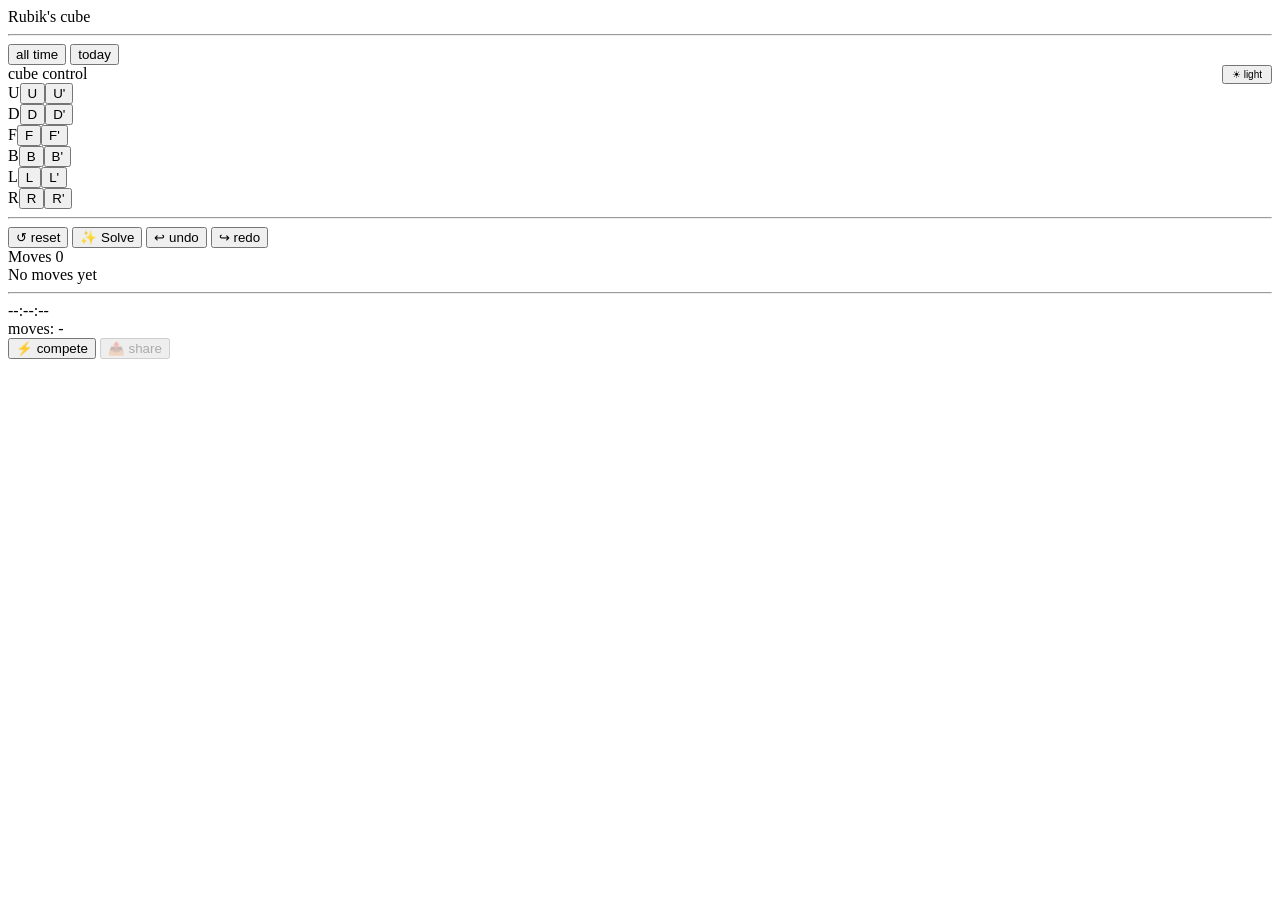
==== src/main/ui/index.html @ c4e2c565 "chores: refactor duplicate modal" ====
<!DOCTYPE html>
<html lang="en">

<head>
  <meta charset="utf-8">
  <meta name="viewport" content="width=device-width, initial-scale=1">
  <title>Rubik's Cube</title>
  <link rel="stylesheet" href="/static/style.css?v4">
</head>
<div id="alert-modal" style="display:none; position:fixed; inset:0; z-index:1000; 
     background:rgba(0,0,0,0.6); backdrop-filter:blur(6px); 
     align-items:center; justify-content:center;">
  <div class="modal-box">
    <p class="modal-label">notice</p>
    <p id="alert-modal-message" class="modal-message"></p>
    <button id="alert-modal-ok" class="modal-btn">ok</button>
  </div>
</div>
<div id="nickname-modal"
  style="display:none; position:fixed; inset:0; z-index:1000; background:rgba(0,0,0,0.6); backdrop-filter:blur(6px); align-items:center; justify-content:center;">
  <div
    style="background:#1a1a1a; border:0.5px solid rgba(255,255,255,0.1); border-radius:16px; padding:28px 24px; width:320px; display:flex; flex-direction:column; gap:16px;">
    <p style="color:#fff; font-family:monospace; font-size:13px; letter-spacing:0.05em;">ENTER NICKNAME</p>
    <p style="color:#555; font-family:monospace; font-size:11px; margin-top:-8px;">Your name will appear on the
      leaderboard</p>
    <input id="nickname-input" type="text" maxlength="20" placeholder="e.g. speedcuber42"
      style="background:#111; border:0.5px solid rgba(255,255,255,0.12); border-radius:8px; color:#fff; font-family:monospace; font-size:14px; padding:10px 12px; outline:none; width:100%;" />
    <div style="display:flex; gap:8px;">
      <button id="nickname-cancel"
        style="flex:1; padding:10px; background:#1e1e1e; border:0.5px solid rgba(255,255,255,0.09); border-radius:8px; color:#666; font-family:monospace; font-size:12px; cursor:pointer;">cancel</button>
      <button id="nickname-ok"
        style="flex:2; padding:10px; background:#1a2a1a; border:0.5px solid rgba(80,180,80,0.3); border-radius:8px; color:#5a9; font-family:monospace; font-size:12px; cursor:pointer;">confirm
        ↵</button>
    </div>
  </div>
</div>

<body>

  <div id="stats-panel">

    <span class="app-title">Rubik's cube</span>

    <hr class="divider">
    <div id="leaderboard-filters">
      <button id="filter-all" class="filter-btn filter-btn--active" onclick="setLeaderboardFilter('all')">all
        time</button>
      <button id="filter-today" class="filter-btn" onclick="setLeaderboardFilter('today')">today</button>
    </div>
    <div id="leaderboard"></div>

    <div id="leaderboard"></div>
  </div>

  <div id="controls-panel">

    <div class="panel-label">cube control
      <button id="theme-toggle" onclick="toggleTheme()"
        style="float:right; width:auto; padding:2px 8px; font-size:10px;">
        ☀ light
      </button>
    </div>
    <div id="moves-grid">
      <div class="btn-pair"><span class="face-label">U</span><button onclick="doMove(0)">U</button><button
          onclick="doMove(1)" class="prime">U'</button></div>
      <div class="btn-pair"><span class="face-label">D</span><button onclick="doMove(2)">D</button><button
          onclick="doMove(3)" class="prime">D'</button></div>
      <div class="btn-pair"><span class="face-label">F</span><button onclick="doMove(4)">F</button><button
          onclick="doMove(5)" class="prime">F'</button></div>
      <div class="btn-pair"><span class="face-label">B</span><button onclick="doMove(6)">B</button><button
          onclick="doMove(7)" class="prime">B'</button></div>
      <div class="btn-pair"><span class="face-label">L</span><button onclick="doMove(8)">L</button><button
          onclick="doMove(9)" class="prime">L'</button></div>
      <div class="btn-pair"><span class="face-label">R</span><button onclick="doMove(10)">R</button><button
          onclick="doMove(11)" class="prime">R'</button></div>
    </div>

    <hr class="divider">

    <div id="action-row">
      <button id="btn-reset" onclick="doReset()">↺ reset</button>
      <button id="solve-btn">✨ Solve</button>
      <button id="btn-undo" onclick="doUndo()">↩ undo</button>
      <button id="btn-redo" onclick="doRedo()">↪ redo</button>
    </div>
  </div>
  <div id="history-panel">

    <div class="move-history">
      <div class="move-history-header">
        <span>Moves</span>
        <span id="move-history-count">0</span>
      </div>
      <div id="move-history-list" class="move-history-list">
        <span class="history-empty">No moves yet</span>
      </div>
    </div>
  </div>
  <div id="compete-panel">
    <div id="nickname-tag" style="margin-top: auto;"></div>
    <hr class="divider">
    <div id="timer-display">--:--:--</div>
    <div id="move-counter">moves: <span id="count">-</span></div>
    <button id="btn-scramble" onclick="doScramble()">⚡ compete</button>
    <button id="btn-share" onclick="shareResult()" disabled>📤 share</button>
    <div id="share-menu" hidden>
      <button onclick="shareTo('x')">X</button>
      <button onclick="shareTo('linkedin')">LinkedIn</button>
      <button onclick="shareTo('whatsapp')">WhatsApp</button>
      <button onclick="shareTo('telegram')">Telegram</button>
    </div>

  </div>
  <script type="importmap">
{
  "imports": {
    "three": "https://unpkg.com/three@0.179.1/build/three.module.js"
  }
}
</script>

  <script type="module" src="/static/cube.js?v4"></script>
</body>

</html>
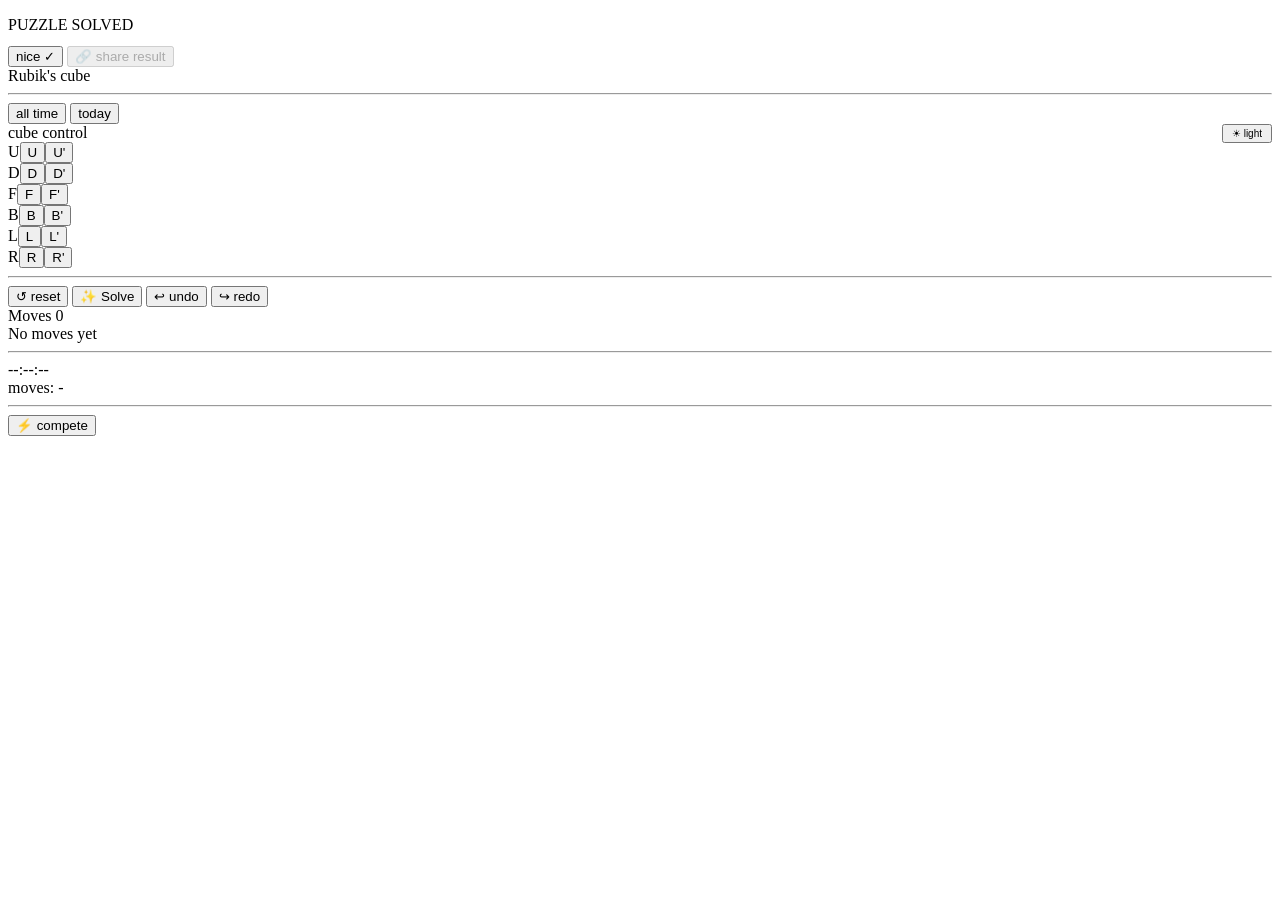
==== commit a23ac466: "ui: move the share button to the win modal" ====
--- a/src/main/ui/index.html
+++ b/src/main/ui/index.html
@@ -14,6 +14,26 @@
     <p class="modal-label">notice</p>
     <p id="alert-modal-message" class="modal-message"></p>
     <button id="alert-modal-ok" class="modal-btn">ok</button>
+  </div>
+</div>
+<div id="win-modal" class="modal-overlay">
+  <div class="modal-box">
+    <p class="modal-label">PUZZLE SOLVED</p>
+    <p id="win-message" class="modal-message"></p>
+    <p id="win-sub" style="color:#555; font-family:monospace; font-size:11px; margin-top:-4px;"></p>
+    <button id="win-ok" class="modal-btn">nice ✓</button>
+
+    <div id="share-menu" hidden>
+      <div style="display:grid; grid-template-columns:1fr 1fr; gap:6px; margin-top:4px;">
+        <button class="modal-btn modal-btn--cancel" onclick="shareTo('x')">X</button>
+        <button class="modal-btn modal-btn--cancel" onclick="shareTo('linkedin')">LinkedIn</button>
+        <button class="modal-btn modal-btn--cancel" onclick="shareTo('whatsapp')">WhatsApp</button>
+        <button class="modal-btn modal-btn--cancel" onclick="shareTo('telegram')">Telegram</button>
+      </div>
+    </div>
+    <button id="btn-share" onclick="shareResult()" class="modal-btn modal-btn--cancel" disabled>
+      🔗 share result
+    </button>
   </div>
 </div>
 <div id="nickname-modal"
@@ -97,21 +117,15 @@
     </div>
   </div>
   <div id="compete-panel">
-    <div id="nickname-tag" style="margin-top: auto;"></div>
-    <hr class="divider">
-    <div id="timer-display">--:--:--</div>
-    <div id="move-counter">moves: <span id="count">-</span></div>
-    <button id="btn-scramble" onclick="doScramble()">⚡ compete</button>
-    <button id="btn-share" onclick="shareResult()" disabled>📤 share</button>
-    <div id="share-menu" hidden>
-      <button onclick="shareTo('x')">X</button>
-      <button onclick="shareTo('linkedin')">LinkedIn</button>
-      <button onclick="shareTo('whatsapp')">WhatsApp</button>
-      <button onclick="shareTo('telegram')">Telegram</button>
+    <div id="nickname-tag""></div>
+    <hr class=" divider">
+      <div id="timer-display">--:--:--</div>
+      <div id="move-counter">moves: <span id="count">-</span></div>
+      <hr class="divider">
+      <button id="btn-scramble" onclick="doScramble()">⚡ compete</button>
+
     </div>
-
-  </div>
-  <script type="importmap">
+    <script type="importmap">
 {
   "imports": {
     "three": "https://unpkg.com/three@0.179.1/build/three.module.js"
@@ -119,7 +133,7 @@
 }
 </script>
 
-  <script type="module" src="/static/cube.js?v4"></script>
+    <script type="module" src="/static/cube.js?v4"></script>
 </body>
 
 </html>
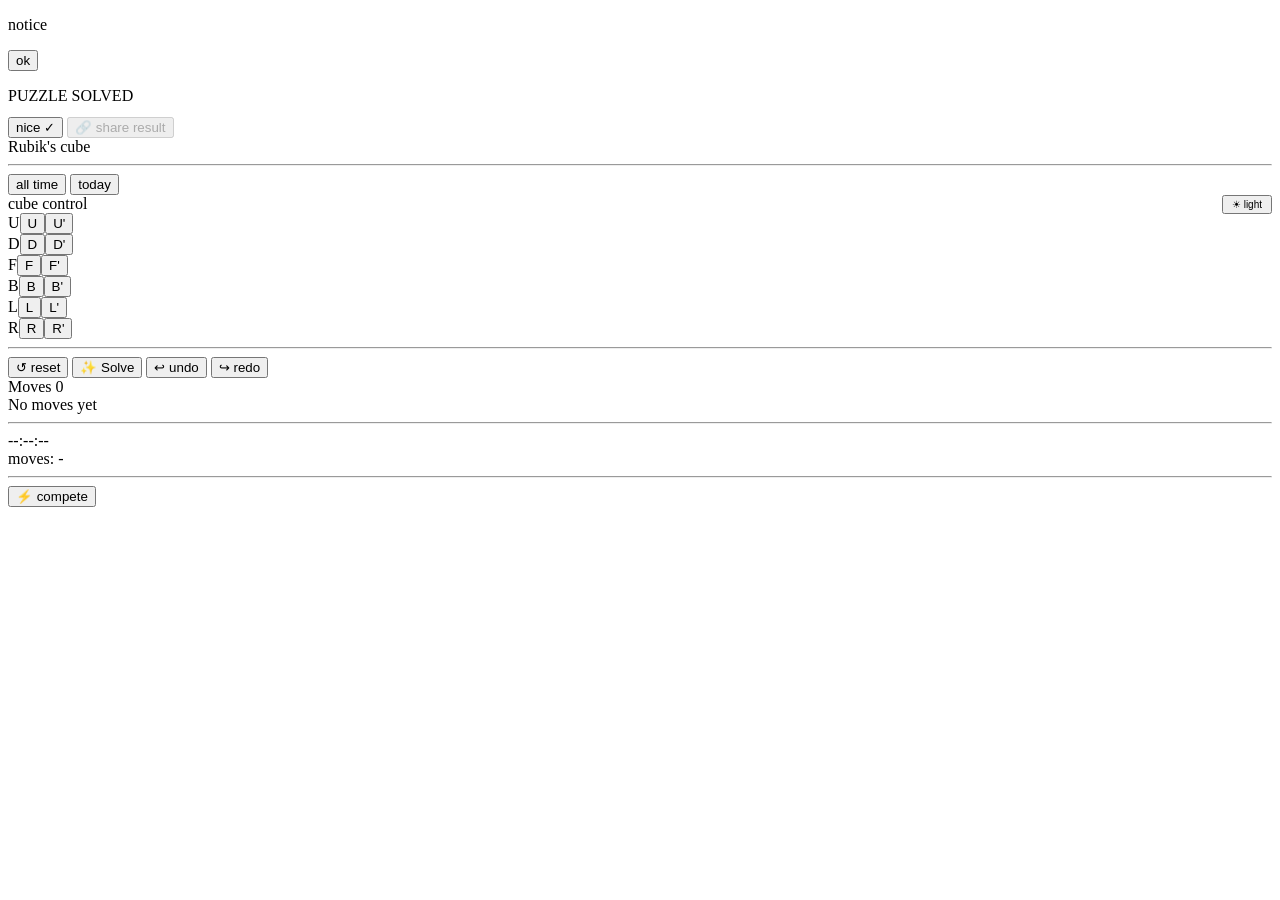
==== commit c1f9ed53: "fix: broken modals" ====
--- a/src/main/ui/index.html
+++ b/src/main/ui/index.html
@@ -5,11 +5,9 @@
   <meta charset="utf-8">
   <meta name="viewport" content="width=device-width, initial-scale=1">
   <title>Rubik's Cube</title>
-  <link rel="stylesheet" href="/static/style.css?v4">
+  <link rel="stylesheet" href="/static/style.css?v5">
 </head>
-<div id="alert-modal" style="display:none; position:fixed; inset:0; z-index:1000; 
-     background:rgba(0,0,0,0.6); backdrop-filter:blur(6px); 
-     align-items:center; justify-content:center;">
+<div id="alert-modal" class="modal-overlay">
   <div class="modal-box">
     <p class="modal-label">notice</p>
     <p id="alert-modal-message" class="modal-message"></p>
@@ -117,23 +115,22 @@
     </div>
   </div>
   <div id="compete-panel">
-    <div id="nickname-tag""></div>
-    <hr class=" divider">
-      <div id="timer-display">--:--:--</div>
-      <div id="move-counter">moves: <span id="count">-</span></div>
-      <hr class="divider">
-      <button id="btn-scramble" onclick="doScramble()">⚡ compete</button>
+    <div id="nickname-tag"></div>
+    <hr class="divider">
+    <div id="timer-display">--:--:--</div>
+    <div id="move-counter">moves: <span id="count">-</span></div>
+    <hr class="divider">
+    <button id="btn-scramble" onclick="doScramble()">⚡ compete</button>
 
-    </div>
-    <script type="importmap">
+  </div>
+  <script type="importmap">
 {
   "imports": {
     "three": "https://unpkg.com/three@0.179.1/build/three.module.js"
   }
 }
 </script>
-
-    <script type="module" src="/static/cube.js?v4"></script>
+  <script type="module" src="/static/cube.js?v5"></script>
 </body>
 
 </html>
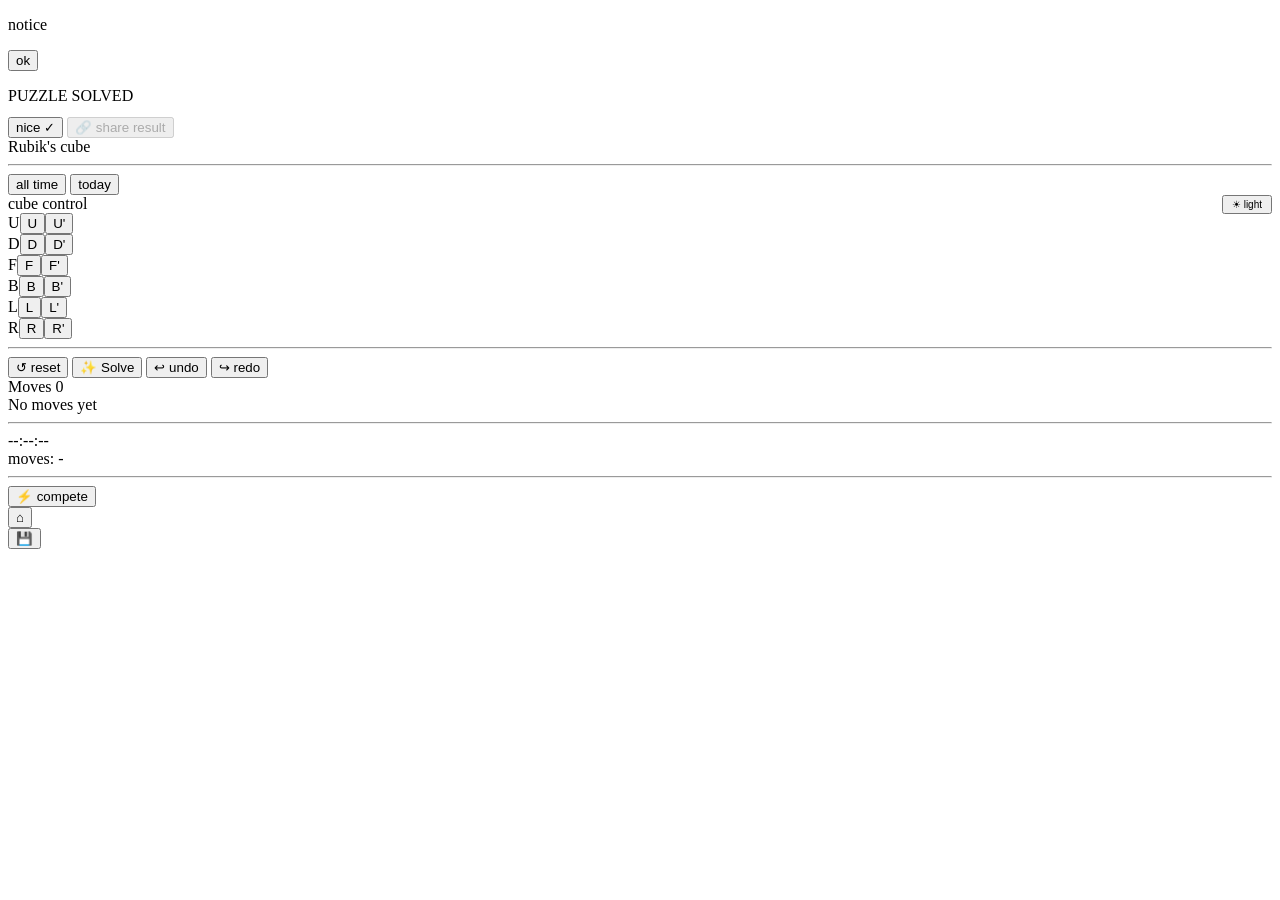
==== commit 3cc2fe46: "code: add free rotation, reset camera and save/restore" ====
--- a/src/main/ui/index.html
+++ b/src/main/ui/index.html
@@ -5,7 +5,7 @@
   <meta charset="utf-8">
   <meta name="viewport" content="width=device-width, initial-scale=1">
   <title>Rubik's Cube</title>
-  <link rel="stylesheet" href="/static/style.css?v5">
+  <link rel="stylesheet" href="/static/style.css?v10">
 </head>
 <div id="alert-modal" class="modal-overlay">
   <div class="modal-box">
@@ -54,7 +54,6 @@
 </div>
 
 <body>
-
   <div id="stats-panel">
 
     <span class="app-title">Rubik's cube</span>
@@ -96,7 +95,7 @@
     <hr class="divider">
 
     <div id="action-row">
-      <button id="btn-reset" onclick="doReset()">↺ reset</button>
+      <button id="btn-reset" onclick="setCompeting(false); doReset()">↺ reset</button>
       <button id="solve-btn">✨ Solve</button>
       <button id="btn-undo" onclick="doUndo()">↩ undo</button>
       <button id="btn-redo" onclick="doRedo()">↪ redo</button>
@@ -120,9 +119,17 @@
     <div id="timer-display">--:--:--</div>
     <div id="move-counter">moves: <span id="count">-</span></div>
     <hr class="divider">
-    <button id="btn-scramble" onclick="doScramble()">⚡ compete</button>
+    <button id="btn-scramble" onclick="setCompeting(true); doScramble()">⚡ compete</button>
 
   </div>
+  <button id="camera-home-btn" onclick="resetCameraView()" title="Reset camera">⌂</button>
+  <div id="snapshot-controls">
+    <button id="snapshot-btn" title="Snapshots">💾</button>
+    <div id="snapshot-tree" hidden>
+      <button id="snapshot-create-btn" onclick="createSnapshot()">+ save snapshot</button>
+    </div>
+  </div>
+
   <script type="importmap">
 {
   "imports": {
@@ -130,7 +137,7 @@
   }
 }
 </script>
-  <script type="module" src="/static/cube.js?v5"></script>
+  <script type="module" src="/static/cube.js?v10"></script>
 </body>
 
 </html>
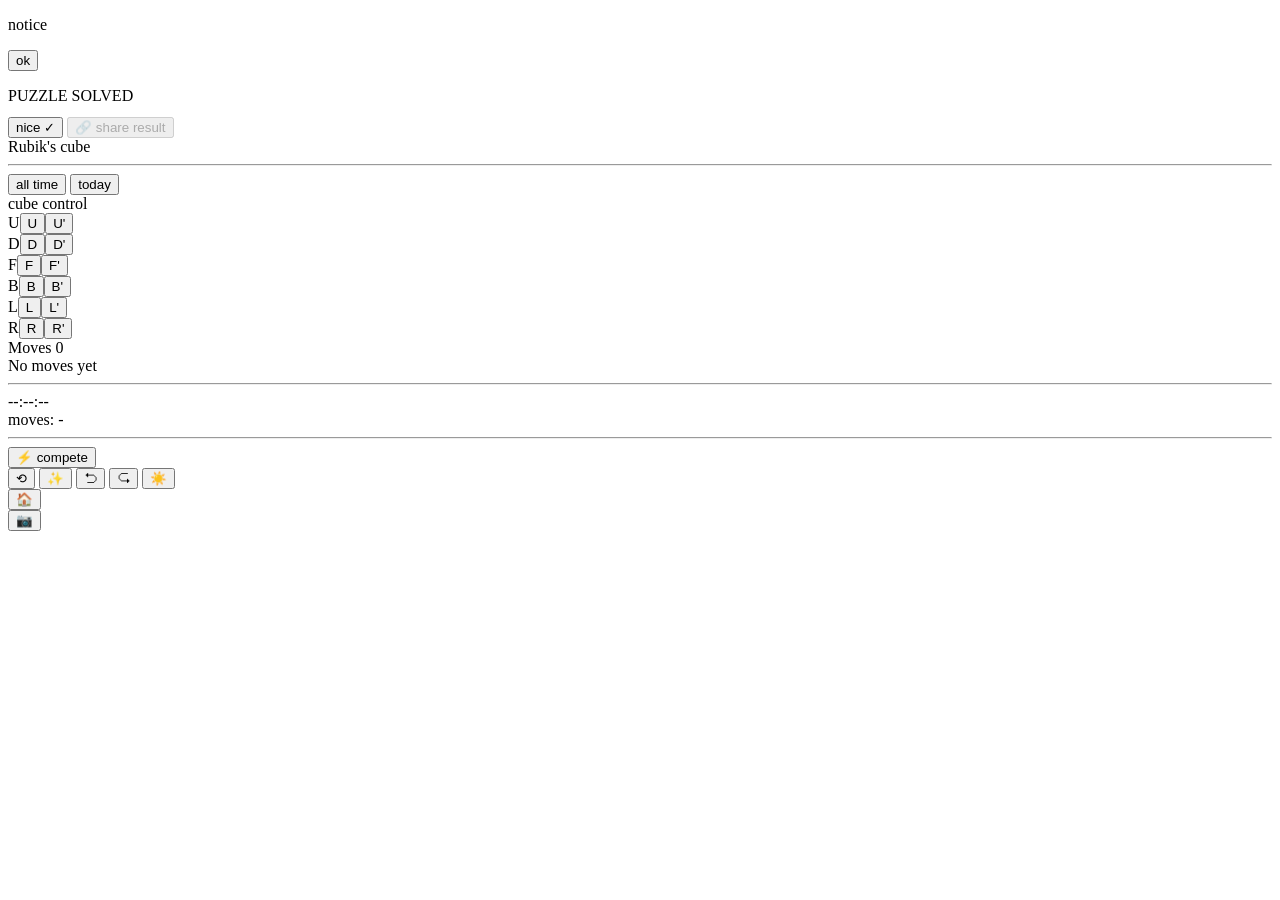
==== commit ad64979c: "revert inverted direction and modify the UI" ====
--- a/src/main/ui/index.html
+++ b/src/main/ui/index.html
@@ -5,7 +5,7 @@
   <meta charset="utf-8">
   <meta name="viewport" content="width=device-width, initial-scale=1">
   <title>Rubik's Cube</title>
-  <link rel="stylesheet" href="/static/style.css?v10">
+  <link rel="stylesheet" href="/static/style.css?v13">
 </head>
 <div id="alert-modal" class="modal-overlay">
   <div class="modal-box">
@@ -72,10 +72,10 @@
   <div id="controls-panel">
 
     <div class="panel-label">cube control
-      <button id="theme-toggle" onclick="toggleTheme()"
+      <!-- <button id="theme-toggle" onclick="toggleTheme()"
         style="float:right; width:auto; padding:2px 8px; font-size:10px;">
         ☀ light
-      </button>
+      </button> -->
     </div>
     <div id="moves-grid">
       <div class="btn-pair"><span class="face-label">U</span><button onclick="doMove(0)">U</button><button
@@ -92,14 +92,14 @@
           onclick="doMove(11)" class="prime">R'</button></div>
     </div>
 
-    <hr class="divider">
+    <!-- <hr class="divider">
 
     <div id="action-row">
       <button id="btn-reset" onclick="setCompeting(false); doReset()">↺ reset</button>
       <button id="solve-btn">✨ Solve</button>
       <button id="btn-undo" onclick="doUndo()">↩ undo</button>
       <button id="btn-redo" onclick="doRedo()">↪ redo</button>
-    </div>
+    </div> -->
   </div>
   <div id="history-panel">
 
@@ -122,14 +122,28 @@
     <button id="btn-scramble" onclick="setCompeting(true); doScramble()">⚡ compete</button>
 
   </div>
-  <button id="camera-home-btn" onclick="resetCameraView()" title="Reset camera">⌂</button>
-  <div id="snapshot-controls">
-    <button id="snapshot-btn" title="Snapshots">💾</button>
+   <!-- Slim vertical side panel: actions + camera + snapshot -->
+  <div id="floating-side-panel">
+ 
+    <!-- Cube actions -->
+    <button class="side-btn btn-reset" onclick="setCompeting(false); doReset()">⟲</button>
+    <button class="side-btn btn-solve" id="solve-btn">✨</button>
+    <button class="side-btn btn-undo"  onclick="doUndo()">⮌</button>
+    <button class="side-btn btn-redo"  onclick="doRedo()">⮎</button>
+    <button class="side-btn btn-theme" onclick="toggleTheme()" id="theme-toggle">☀️</button>
+ 
+    <div class="side-panel-divider"></div>
+ 
+    <!-- Camera + snapshot -->
+    <button id="camera-home-btn" class="side-btn" data-label="Reset camera" onclick="resetCameraView()">🏠</button>
+    <div class="side-panel-divider"></div>
+    <button id="snapshot-btn" class="side-btn" data-label="Snapshots">📷</button>
     <div id="snapshot-tree" hidden>
       <button id="snapshot-create-btn" onclick="createSnapshot()">+ save snapshot</button>
+      <!-- .snapshot-list injected here by renderSnapshotTree() -->
     </div>
+ 
   </div>
-
   <script type="importmap">
 {
   "imports": {
@@ -137,7 +151,7 @@
   }
 }
 </script>
-  <script type="module" src="/static/cube.js?v10"></script>
+  <script type="module" src="/static/cube.js?v13"></script>
 </body>
 
 </html>
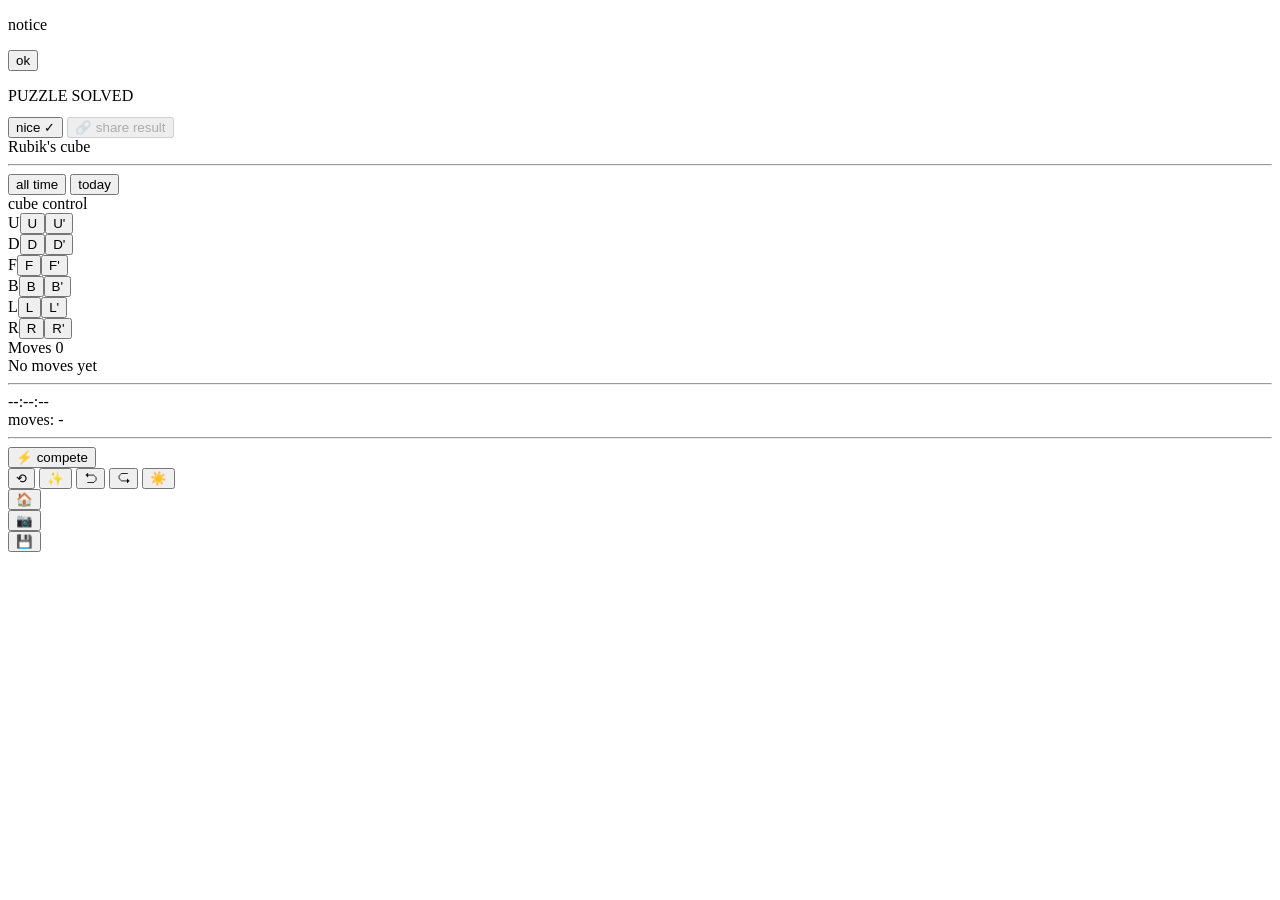
==== commit 0214094e: "auto-detect: add mechanichally working capture mechanism" ====
--- a/src/main/ui/index.html
+++ b/src/main/ui/index.html
@@ -5,7 +5,7 @@
   <meta charset="utf-8">
   <meta name="viewport" content="width=device-width, initial-scale=1">
   <title>Rubik's Cube</title>
-  <link rel="stylesheet" href="/static/style.css?v13">
+  <link rel="stylesheet" href="/static/style.css?v14">
 </head>
 <div id="alert-modal" class="modal-overlay">
   <div class="modal-box">
@@ -52,7 +52,25 @@
     </div>
   </div>
 </div>
+<div id="camera-modal" hidden>
+  <div id="camera-panel">
+    
+    <div class="video-container">
+      <video id="camera-video" autoplay playsinline></video>
+      <canvas id="camera-overlay"></canvas>
+    </div>
 
+    <div id="camera-status">
+      Scan Face: <strong>U</strong> (Top)
+    </div>
+
+    <div class="camera-controls">
+      <button id="capture-face-btn">Capture</button>
+      <button id="close-camera-btn">Close</button>
+    </div>
+
+  </div>
+</div>
 <body>
   <div id="stats-panel">
 
@@ -72,10 +90,6 @@
   <div id="controls-panel">
 
     <div class="panel-label">cube control
-      <!-- <button id="theme-toggle" onclick="toggleTheme()"
-        style="float:right; width:auto; padding:2px 8px; font-size:10px;">
-        ☀ light
-      </button> -->
     </div>
     <div id="moves-grid">
       <div class="btn-pair"><span class="face-label">U</span><button onclick="doMove(0)">U</button><button
@@ -91,15 +105,6 @@
       <div class="btn-pair"><span class="face-label">R</span><button onclick="doMove(10)">R</button><button
           onclick="doMove(11)" class="prime">R'</button></div>
     </div>
-
-    <!-- <hr class="divider">
-
-    <div id="action-row">
-      <button id="btn-reset" onclick="setCompeting(false); doReset()">↺ reset</button>
-      <button id="solve-btn">✨ Solve</button>
-      <button id="btn-undo" onclick="doUndo()">↩ undo</button>
-      <button id="btn-redo" onclick="doRedo()">↪ redo</button>
-    </div> -->
   </div>
   <div id="history-panel">
 
@@ -122,27 +127,24 @@
     <button id="btn-scramble" onclick="setCompeting(true); doScramble()">⚡ compete</button>
 
   </div>
-   <!-- Slim vertical side panel: actions + camera + snapshot -->
   <div id="floating-side-panel">
- 
-    <!-- Cube actions -->
+
     <button class="side-btn btn-reset" onclick="setCompeting(false); doReset()">⟲</button>
     <button class="side-btn btn-solve" id="solve-btn">✨</button>
-    <button class="side-btn btn-undo"  onclick="doUndo()">⮌</button>
-    <button class="side-btn btn-redo"  onclick="doRedo()">⮎</button>
+    <button class="side-btn btn-undo" onclick="doUndo()">⮌</button>
+    <button class="side-btn btn-redo" onclick="doRedo()">⮎</button>
     <button class="side-btn btn-theme" onclick="toggleTheme()" id="theme-toggle">☀️</button>
- 
+
     <div class="side-panel-divider"></div>
- 
-    <!-- Camera + snapshot -->
-    <button id="camera-home-btn" class="side-btn" data-label="Reset camera" onclick="resetCameraView()">🏠</button>
+    <button id="camera-home-btn" class="side-btn" onclick="resetCameraView()">🏠</button>
     <div class="side-panel-divider"></div>
-    <button id="snapshot-btn" class="side-btn" data-label="Snapshots">📷</button>
+    <button id="scan-cube-btn" class="side-btn">📷</button>
+    <div class="side-panel-divider"></div>
+    <button id="snapshot-btn" class="side-btn">💾</button>
     <div id="snapshot-tree" hidden>
       <button id="snapshot-create-btn" onclick="createSnapshot()">+ save snapshot</button>
-      <!-- .snapshot-list injected here by renderSnapshotTree() -->
     </div>
- 
+
   </div>
   <script type="importmap">
 {
@@ -151,7 +153,7 @@
   }
 }
 </script>
-  <script type="module" src="/static/cube.js?v13"></script>
+  <script type="module" src="/static/cube.js?v14"></script>
 </body>
 
 </html>
